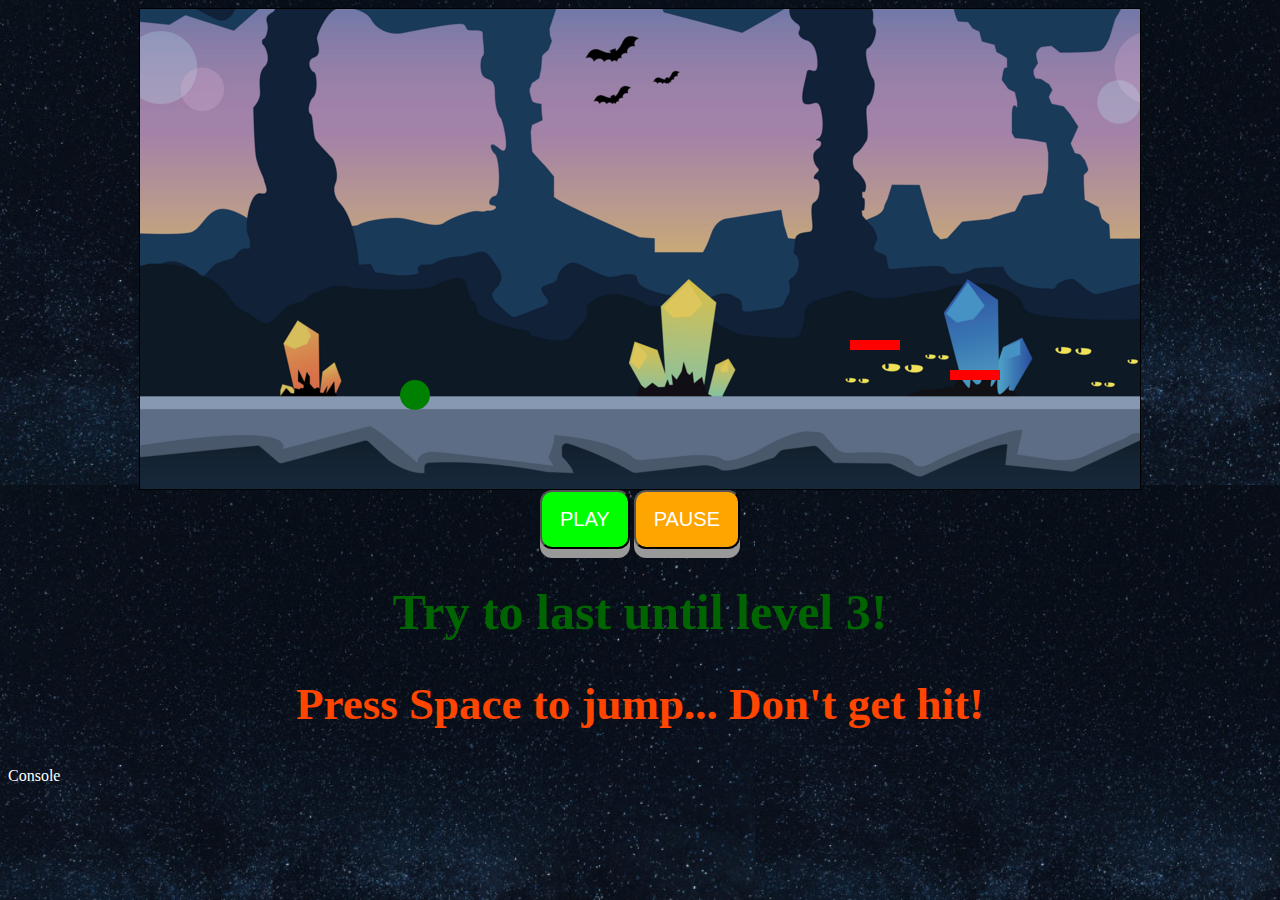
==== Game_Screen.html @ 09c0337e "Second Platform" ====
<html>

<head>
    <title>Game Screen</title>
    <link rel="stylesheet" type="text/css" href="GameStyles.css">
</head>

<body>
    <div id="background">
        <div id="ball"></div>
        <div id="platform"></div>
        <div id="platform2"></div>
    </div>
<div id = "container">
    <button class = "PP" id = "play">PLAY</button>
    <button class = "PP" id = "pause">PAUSE</button>
    </div>

    <h1>Try to last until level 3!</h1>
    <h2>Press Space to jump... Don't get hit!</h2>
    <div id="trace">Console</div>
</body>
<script src="GameAlgorithms.js"></script>

</html>
---- GameStyles.css ----
#background {
    margin: auto;
    border: 1px solid black;
    width: 1000px;
    height: 480px;
    background-color: #cccccc;
    background-image: url("cavelevel8.PNG");
}

#ball {
    width: 30px;
    height: 30px;
    border-radius: 50%;
    position: absolute;
    background: green;
    top: 380px;
    left: 400px;
}

h1 {
    text-align: center;
    color: darkgreen;
    font-family: fantasy;
    font-size: 50px;
}

h2 {
    text-align: center;
    color: orangered;
    font-family: fantasy;
    font-size: 45px;
}

body {
    background-image: url("night_bg.PNG");
}

#platform {
    background-color: red;
    height: 10px;
    width: 50px;
    position: absolute;
    top: 340px;
    left:850px;
}

#platform2 {
    background-color: red;
    height: 10px;
    width: 50px;
    position: absolute;
    top: 370px;
    left:950px;
}

#container{
    text-align: center;
    top: 500px;

}

#trace {

    color: white;
}

.PP{
    display:inline;
    border-radius: 12px;
    color: white;
    padding: 16px 18px;
    font-size: 20px;
    cursor: pointer;
    outline: none;
    box-shadow: 0 9px #999;
}

#play{
    background-color: lime;
}
#pause{
    background-color: orange;
}

#play:hover {background-color: lawngreen;}

#play:active {
  background-color: limegreen;
  box-shadow: 0 4px #666;
  transform: translateY(3px);
}

#pause:hover {background-color: darkorange;}

#pause:active {
  background-color: orangered;
  box-shadow: 0 4px #666;
  transform: translateY(3px);
}
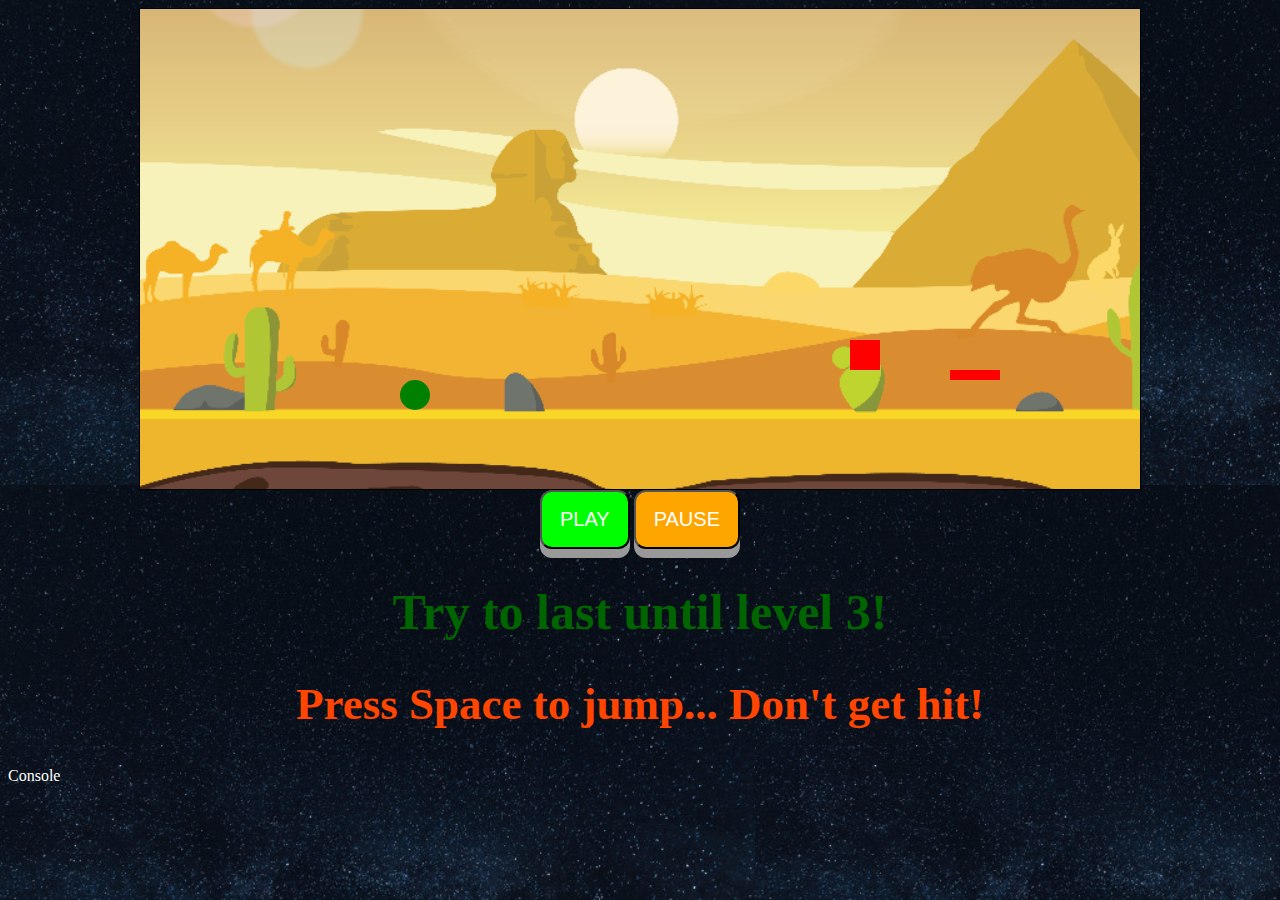
==== commit 9df9369d: "gameOver kind of works" ====
--- a/Game_Screen.html
+++ b/Game_Screen.html
@@ -10,6 +10,7 @@
         <div id="ball"></div>
         <div id="platform"></div>
         <div id="platform2"></div>
+        <div id="newBg"></div>
     </div>
 <div id = "container">
     <button class = "PP" id = "play">PLAY</button>
--- a/GameStyles.css
+++ b/GameStyles.css
@@ -4,7 +4,7 @@
     width: 1000px;
     height: 480px;
     background-color: #cccccc;
-    background-image: url("cavelevel8.PNG");
+    background-image: url("Savanah7.PNG");
 }
 
 #ball {
@@ -37,8 +37,8 @@
 
 #platform {
     background-color: red;
-    height: 10px;
-    width: 50px;
+    height: 30px;
+    width: 30px;
     position: absolute;
     top: 340px;
     left:850px;
@@ -97,3 +97,11 @@
   box-shadow: 0 4px #666;
   transform: translateY(3px);
 }
+#newBg{
+    margin: auto;
+    width: 1000px;
+    height: 480px;
+    background-color: rgba(0,0,0,0);
+    top: 0px;
+    z-index: 9;
+}
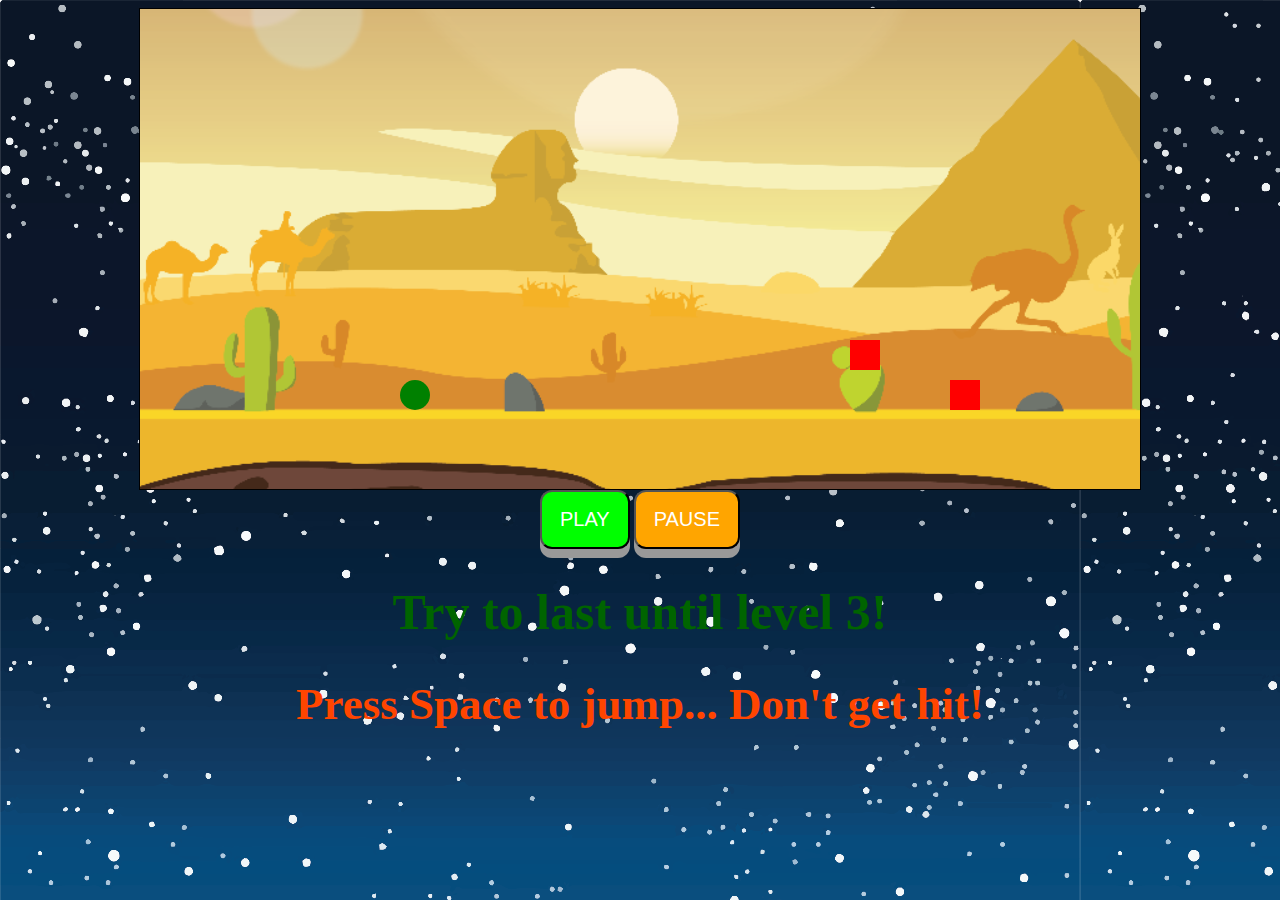
==== commit 4569305a: "Took out console" ====
--- a/Game_Screen.html
+++ b/Game_Screen.html
@@ -19,7 +19,6 @@
 
     <h1>Try to last until level 3!</h1>
     <h2>Press Space to jump... Don't get hit!</h2>
-    <div id="trace">Console</div>
 </body>
 <script src="GameAlgorithms.js"></script>
 
--- a/GameStyles.css
+++ b/GameStyles.css
@@ -12,7 +12,7 @@
     height: 30px;
     border-radius: 50%;
     position: absolute;
-    background: green;
+    background-color: green;
     top: 380px;
     left: 400px;
 }
@@ -32,7 +32,7 @@
 }
 
 body {
-    background-image: url("night_bg.PNG");
+    background-image: url("nightSky.png");
 }
 
 #platform {
@@ -46,10 +46,10 @@
 
 #platform2 {
     background-color: red;
-    height: 10px;
-    width: 50px;
+    height: 30px;
+    width: 30px;
     position: absolute;
-    top: 370px;
+    top: 380px;
     left:950px;
 }
 
@@ -99,9 +99,10 @@
 }
 #newBg{
     margin: auto;
+    position: absolute;
     width: 1000px;
     height: 480px;
     background-color: rgba(0,0,0,0);
-    top: 0px;
+    top: 9.5px;
     z-index: 9;
 }
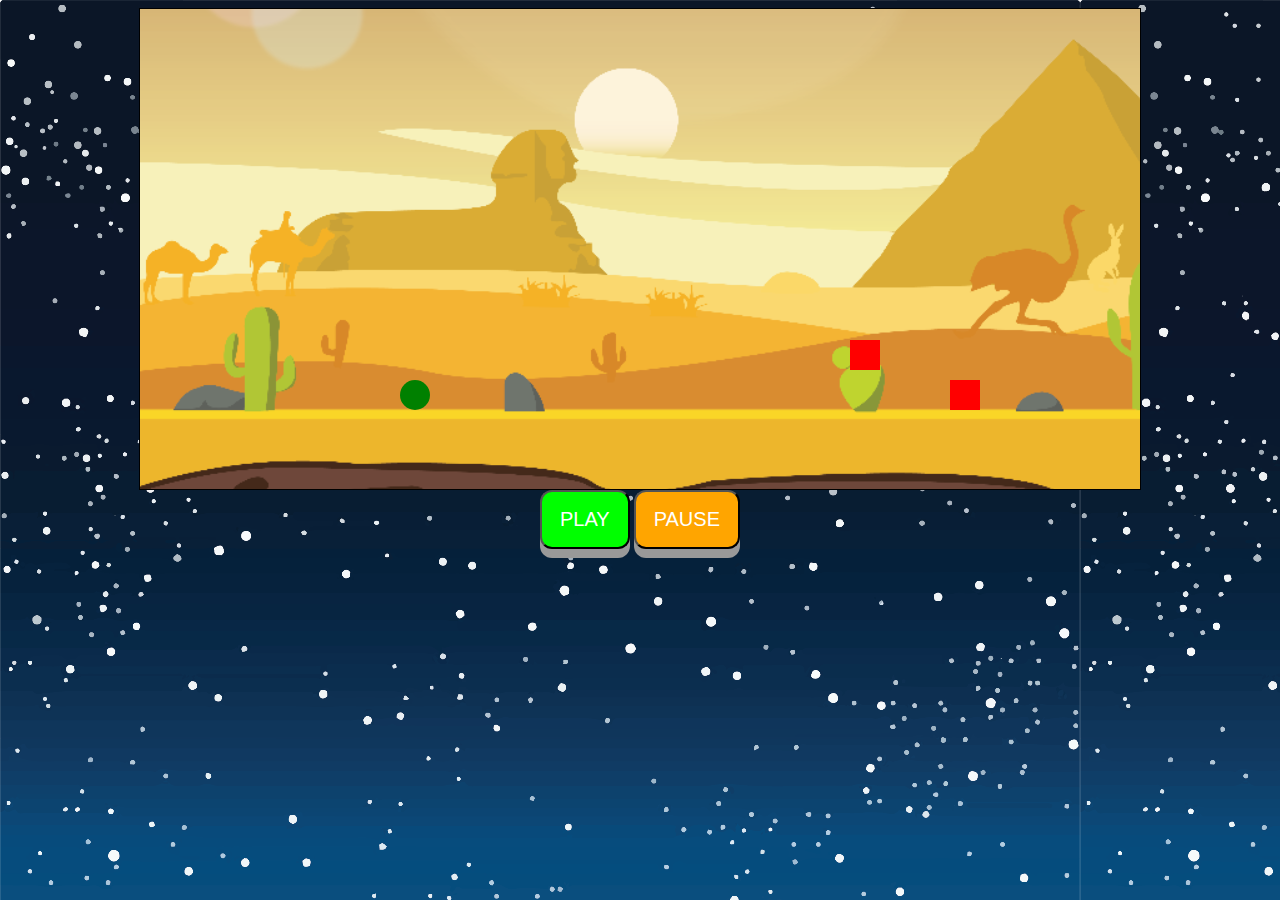
==== commit b84c5cee: "Lots of small changes to both game screen and index" ====
--- a/Game_Screen.html
+++ b/Game_Screen.html
@@ -17,8 +17,7 @@
     <button class = "PP" id = "pause">PAUSE</button>
     </div>
 
-    <h1>Try to last until level 3!</h1>
-    <h2>Press Space to jump... Don't get hit!</h2>
+
 </body>
 <script src="GameAlgorithms.js"></script>
 
--- a/GameStyles.css
+++ b/GameStyles.css
@@ -17,19 +17,6 @@
     left: 400px;
 }
 
-h1 {
-    text-align: center;
-    color: darkgreen;
-    font-family: fantasy;
-    font-size: 50px;
-}
-
-h2 {
-    text-align: center;
-    color: orangered;
-    font-family: fantasy;
-    font-size: 45px;
-}
 
 body {
     background-image: url("nightSky.png");
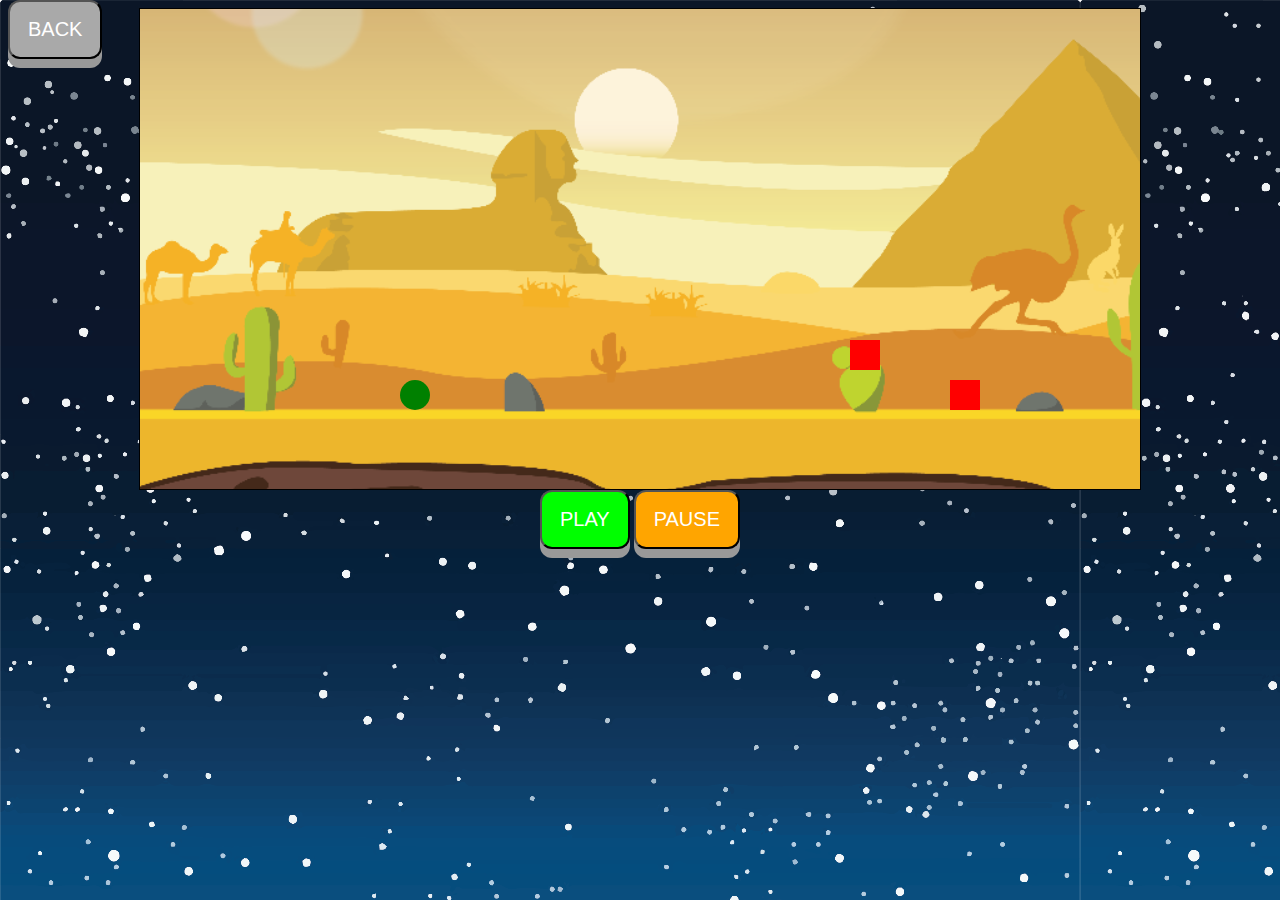
==== commit e7972834: "Back button!!" ====
--- a/Game_Screen.html
+++ b/Game_Screen.html
@@ -17,7 +17,7 @@
     <button class = "PP" id = "pause">PAUSE</button>
     </div>
 
-
+<button class = "PP" id = "back">BACK</button>
 </body>
 <script src="GameAlgorithms.js"></script>
 
--- a/GameStyles.css
+++ b/GameStyles.css
@@ -28,7 +28,7 @@
     width: 30px;
     position: absolute;
     top: 340px;
-    left:850px;
+    left: 850px;
 }
 
 #platform2 {
@@ -37,10 +37,10 @@
     width: 30px;
     position: absolute;
     top: 380px;
-    left:950px;
+    left: 950px;
 }
 
-#container{
+#container {
     text-align: center;
     top: 500px;
 
@@ -51,8 +51,8 @@
     color: white;
 }
 
-.PP{
-    display:inline;
+.PP {
+    display: inline;
     border-radius: 12px;
     color: white;
     padding: 16px 18px;
@@ -62,34 +62,55 @@
     box-shadow: 0 9px #999;
 }
 
-#play{
+.PP:active {
+    box-shadow: 0 4px #666;
+    transform: translateY(3px);
+}
+
+#play {
     background-color: lime;
 }
-#pause{
+
+#pause {
     background-color: orange;
 }
 
-#play:hover {background-color: lawngreen;}
+#play:hover {
+    background-color: lawngreen;
+}
 
 #play:active {
-  background-color: limegreen;
-  box-shadow: 0 4px #666;
-  transform: translateY(3px);
+    background-color: limegreen;
 }
 
-#pause:hover {background-color: darkorange;}
+#pause:hover {
+    background-color: darkorange;
+}
 
 #pause:active {
-  background-color: orangered;
-  box-shadow: 0 4px #666;
-  transform: translateY(3px);
+    background-color: orangered;
 }
-#newBg{
+
+#newBg {
     margin: auto;
     position: absolute;
     width: 1000px;
     height: 480px;
-    background-color: rgba(0,0,0,0);
+    background-color: rgba(0, 0, 0, 0);
     top: 9.5px;
     z-index: 9;
 }
+
+#back {
+    background-color: darkgray;
+    position: absolute;
+    top: 0px;
+    left 0px;
+}
+#back:hover {
+    background-color: gray;
+}
+
+#back:active {
+    background-color: dimgray;
+}
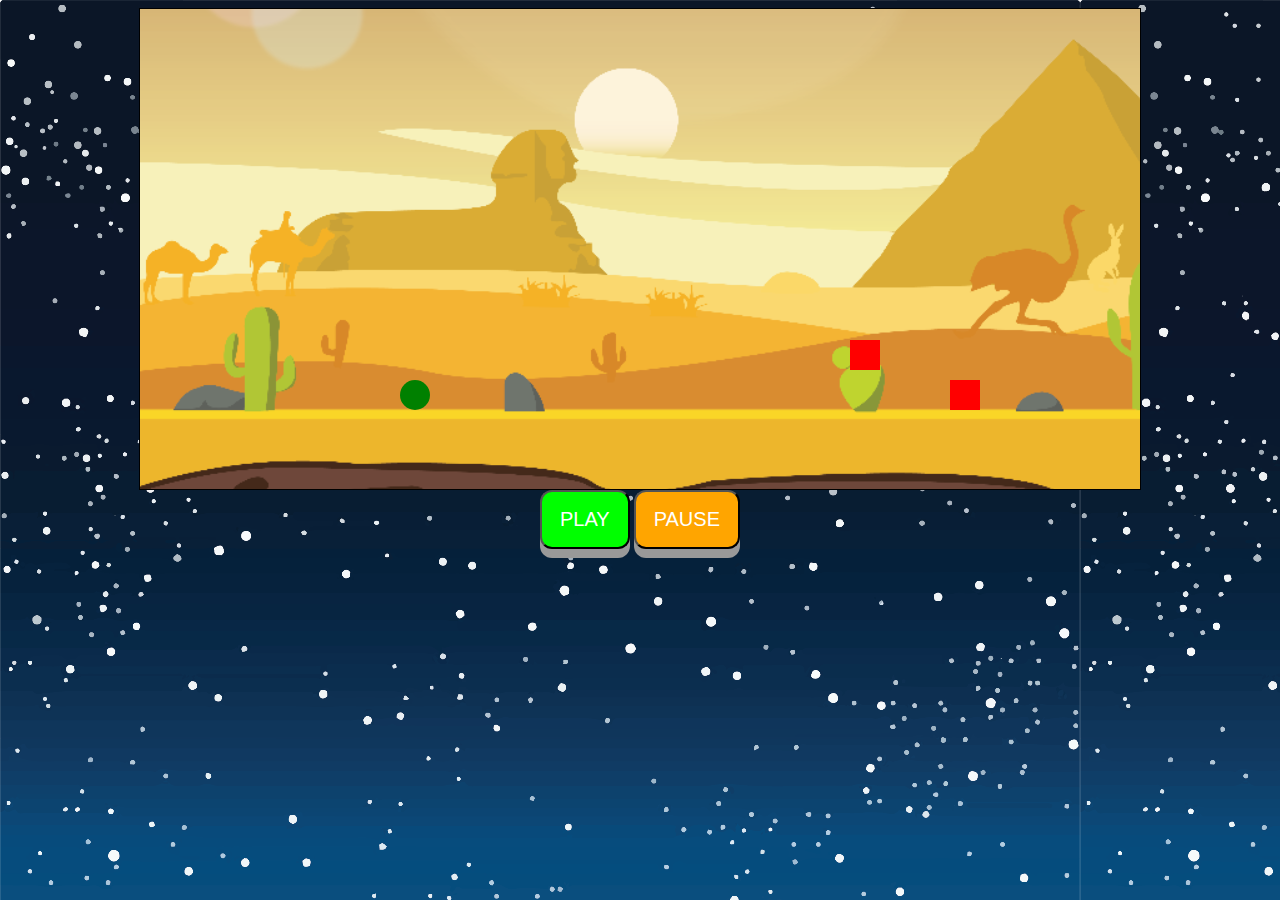
==== commit ecc24347: "Styling" ====
--- a/Game_Screen.html
+++ b/Game_Screen.html
@@ -11,13 +11,12 @@
         <div id="platform"></div>
         <div id="platform2"></div>
         <div id="newBg"></div>
+        <div id ="score"></div>
     </div>
 <div id = "container">
     <button class = "PP" id = "play">PLAY</button>
     <button class = "PP" id = "pause">PAUSE</button>
     </div>
-
-<button class = "PP" id = "back">BACK</button>
 </body>
 <script src="GameAlgorithms.js"></script>
 
--- a/GameStyles.css
+++ b/GameStyles.css
@@ -28,7 +28,7 @@
     width: 30px;
     position: absolute;
     top: 340px;
-    left: 850px;
+    left:850px;
 }
 
 #platform2 {
@@ -37,10 +37,10 @@
     width: 30px;
     position: absolute;
     top: 380px;
-    left: 950px;
+    left:950px;
 }
 
-#container {
+#container{
     text-align: center;
     top: 500px;
 
@@ -51,8 +51,8 @@
     color: white;
 }
 
-.PP {
-    display: inline;
+.PP{
+    display:inline;
     border-radius: 12px;
     color: white;
     padding: 16px 18px;
@@ -62,55 +62,42 @@
     box-shadow: 0 9px #999;
 }
 
-.PP:active {
-    box-shadow: 0 4px #666;
-    transform: translateY(3px);
+.PP:active{
+  box-shadow: 0 4px #666;
+  transform: translateY(3px);
 }
 
-#play {
+#play{
     background-color: lime;
 }
-
-#pause {
+#pause{
     background-color: orange;
 }
 
-#play:hover {
-    background-color: lawngreen;
+#play:hover {background-color: lawngreen;}
+
+#play:active {
+  background-color: limegreen;
 }
 
-#play:active {
-    background-color: limegreen;
-}
-
-#pause:hover {
-    background-color: darkorange;
-}
+#pause:hover {background-color: darkorange;}
 
 #pause:active {
-    background-color: orangered;
+  background-color: orangered;
 }
-
-#newBg {
+#newBg{
     margin: auto;
     position: absolute;
     width: 1000px;
     height: 480px;
-    background-color: rgba(0, 0, 0, 0);
+    background-color: rgba(0,0,0,0);
     top: 9.5px;
     z-index: 9;
 }
 
-#back {
-    background-color: darkgray;
-    position: absolute;
-    top: 0px;
-    left 0px;
+#score {
+    text-align: center;
+    color: black;
+    font-family: fantasy;
+    font-size: 40px;
 }
-#back:hover {
-    background-color: gray;
-}
-
-#back:active {
-    background-color: dimgray;
-}
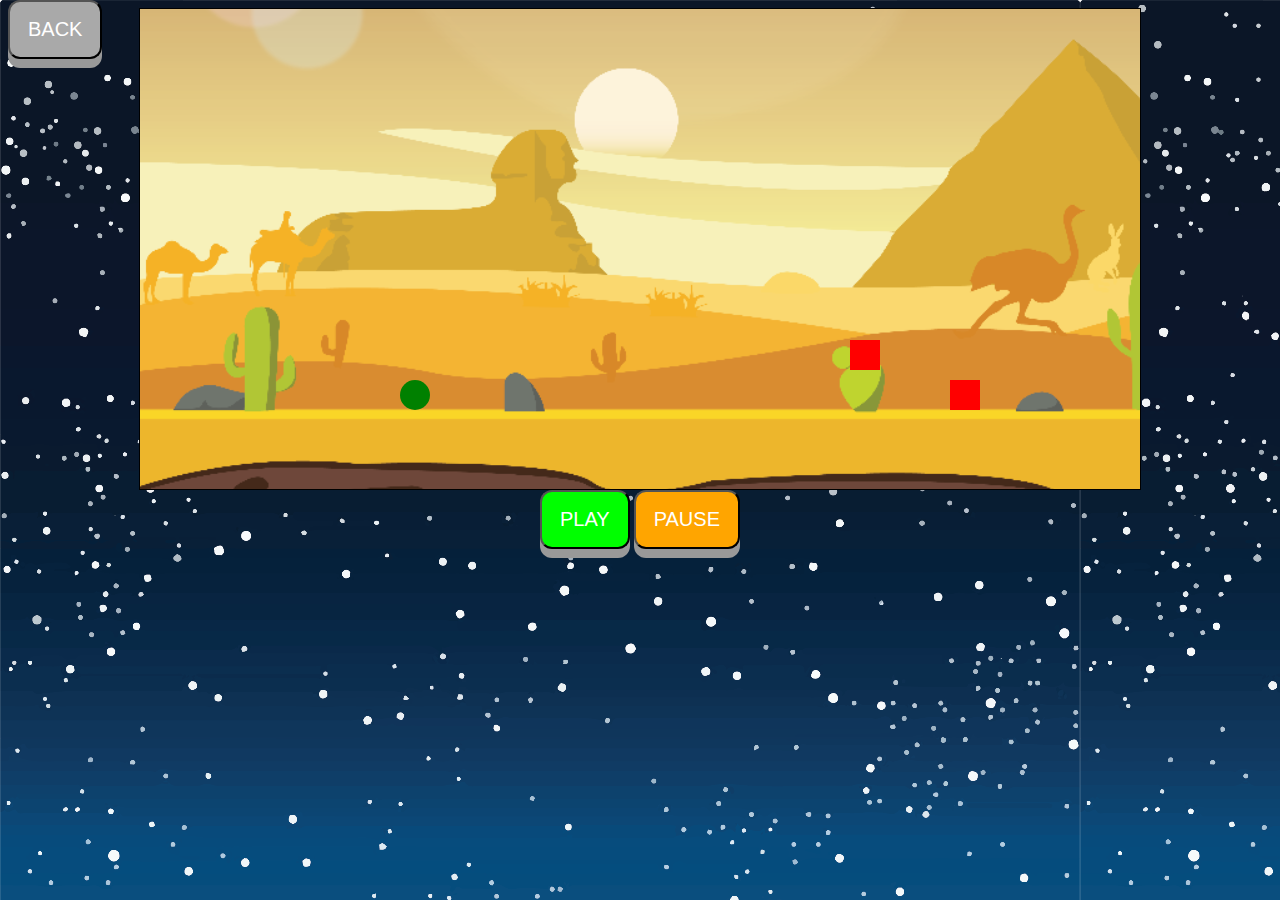
==== commit 254a5b00: "Merge remote-tracking branch 'origin/master'" ====
--- a/Game_Screen.html
+++ b/Game_Screen.html
@@ -17,6 +17,8 @@
     <button class = "PP" id = "play">PLAY</button>
     <button class = "PP" id = "pause">PAUSE</button>
     </div>
+
+<button class = "PP" id = "back">BACK</button>
 </body>
 <script src="GameAlgorithms.js"></script>
 
--- a/GameStyles.css
+++ b/GameStyles.css
@@ -28,7 +28,7 @@
     width: 30px;
     position: absolute;
     top: 340px;
-    left:850px;
+    left: 850px;
 }
 
 #platform2 {
@@ -37,10 +37,10 @@
     width: 30px;
     position: absolute;
     top: 380px;
-    left:950px;
+    left: 950px;
 }
 
-#container{
+#container {
     text-align: center;
     top: 500px;
 
@@ -51,8 +51,8 @@
     color: white;
 }
 
-.PP{
-    display:inline;
+.PP {
+    display: inline;
     border-radius: 12px;
     color: white;
     padding: 16px 18px;
@@ -62,37 +62,61 @@
     box-shadow: 0 9px #999;
 }
 
-.PP:active{
-  box-shadow: 0 4px #666;
-  transform: translateY(3px);
+.PP:active {
+    box-shadow: 0 4px #666;
+    transform: translateY(3px);
 }
 
-#play{
+#play {
     background-color: lime;
 }
-#pause{
+
+#pause {
     background-color: orange;
 }
 
-#play:hover {background-color: lawngreen;}
+#play:hover {
+    background-color: lawngreen;
+}
 
 #play:active {
-  background-color: limegreen;
+    background-color: limegreen;
 }
 
-#pause:hover {background-color: darkorange;}
+#pause:hover {
+    background-color: darkorange;
+}
 
 #pause:active {
-  background-color: orangered;
+    background-color: orangered;
 }
-#newBg{
+
+#newBg {
     margin: auto;
     position: absolute;
     width: 1000px;
     height: 480px;
-    background-color: rgba(0,0,0,0);
+    background-color: rgba(0, 0, 0, 0);
     top: 9.5px;
     z-index: 9;
+}
+
+
+
+
+#back {
+    background-color: darkgray;
+    position: absolute;
+    top: 0px;
+    left 0px;
+}
+#back:hover {
+    background-color: gray;
+}
+
+#back:active {
+    background-color: dimgray;
+
 }
 
 #score {
@@ -100,4 +124,3 @@
     color: black;
     font-family: fantasy;
     font-size: 40px;
-}
